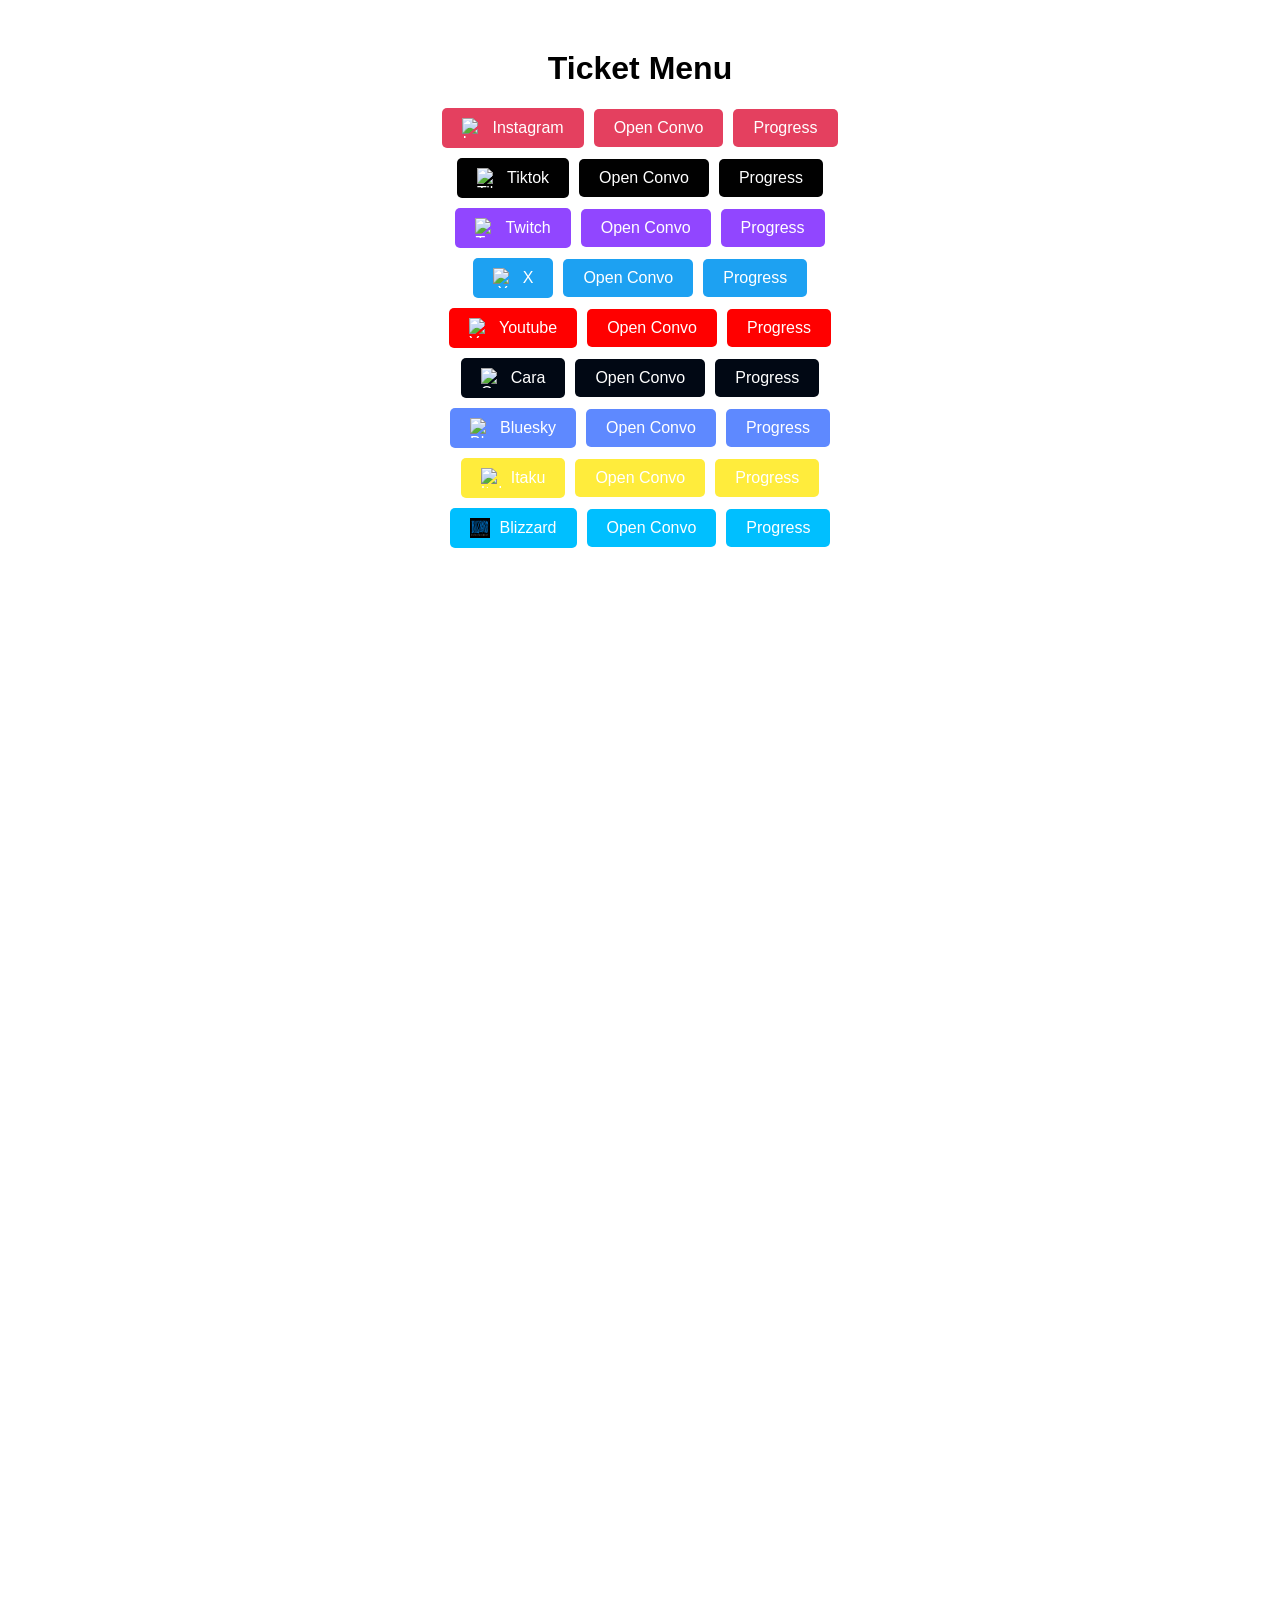
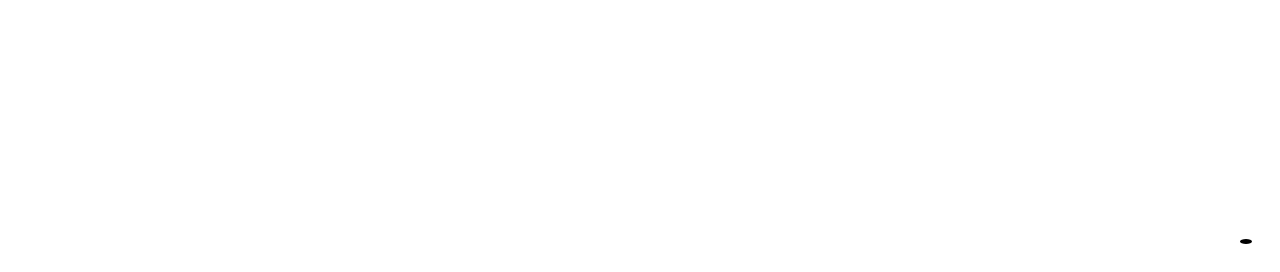
==== index.html @ 565bcef0 "blizzard ticket" ====
<!DOCTYPE html>
<html lang="en">
<head>
    <meta charset="UTF-8">
    <meta name="viewport" content="width=device-width, initial-scale=1.0">
    <title>Ticket Menu</title>
    <style>
        body {
            font-family: Arial, sans-serif;
            text-align: center;
            margin-top: 50px;
        }
        ul {
            list-style-type: none;
            padding: 0;
        }
        li {
            margin: 10px 0;
            display: flex;
            justify-content: center;
            align-items: center;
            gap: 10px;
        }
        a {
            text-decoration: none;
            color: white;
            padding: 10px 20px;
            border-radius: 5px;
            display: inline-flex;
            align-items: center;
            gap: 10px;
            transition: background-color 0.3s;
        }
        a img {
            width: 20px;
            height: 20px;
        }
        .instagram {
            background-color: #E4405F;
        }
        .instagram:hover {
            background-color: #999999;
        }
        .tiktok {
            background-color: #010101;
        }
        .tiktok:hover {
            background-color: #949494;
        }
        .twitch {
            background-color: #9146FF;
        }
        .twitch:hover {
            background-color: #7e7e7e;
        }
        .x {
            background-color: #1DA1F2;
        }
        .x:hover {
            background-color: #999999;
        }
        .youtube {
            background-color: #FF0000;
        }
        .youtube:hover {
            background-color: #888787;
        }
        .cara {
            background-color: #010814;
        }
        .cara:hover {
            background-color: #8b8b8b;
        }
        .bluesky {
            background-color: #5e89ff;
        }
        .bluesky:hover {
            background-color: #8b8b8b;
        }
        .itaku {
            background-color: #ffec3c;
        }
        .itaku:hover {
            background-color: #8b8b8b;
        }
        .open-convo {
            padding: 10px 20px;
            border-radius: 5px;
            color: white;
            text-decoration: none;
            transition: background-color 0.3s;
        }
        .instagram-convo {
            background-color: #E4405F;
        }
        .tiktok-convo {
            background-color: #010101;
        }
        .twitch-convo {
            background-color: #9146FF;
        }
        .x-convo {
            background-color: #1DA1F2;
        }
        .youtube-convo {
            background-color: #FF0000;
        }
        .cara-convo {
            background-color: #010814;
        }
        .bluesky-convo {
            background-color: #5e89ff;
        }
        .itaku-convo {
            background-color: #ffec3c;
        }
        .progress {
            padding: 10px 20px;
            border-radius: 5px;
            color: white;
            text-decoration: none;
            transition: background-color 0.3s;
        }
        .progress.instagram-convo {
            background-color: #E4405F;
        }
        .progress.tiktok-convo {
            background-color: #010101;
        }
        .progress.twitch-convo {
            background-color: #9146FF;
        }
        .progress.x-convo {
            background-color: #1DA1F2;
        }
        .progress.youtube-convo {
            background-color: #FF0000;
        }
        .progress.cara-convo {
            background-color: #010814;
        }
        .progress.bluesky-convo {
            background-color: #5e89ff;
        }
        .progress.itaku-convo {
            background-color: #ffec3c;
        }
        .progress:hover {
            background-color: #8b8b8b;
        }
        .blizzard {
            background-color: #00BFFF;
        }
        .blizzard:hover {
            background-color: #999999;
        }
        .blizzard-convo {
            background-color: #00BFFF;
        }
    </style>
</head>
<body>
    <h1>Ticket Menu</h1>
    <ul>
        <li>
            <a href="instagram/index.html" class="instagram"><img src="instagram.png" alt="Instagram Logo">Instagram</a>
            <a href="convo/instagram/index.html" class="open-convo instagram-convo">Open Convo</a>
            <a href="manual selection/index.html" class="progress instagram-convo">Progress</a>
        </li>
        <li>
            <a href="tiktok/index.html" class="tiktok"><img src="tiktok.png" alt="TikTok Logo">Tiktok</a>
            <a href="convo/tiktok/index.html" class="open-convo tiktok-convo">Open Convo</a>
            <a href="manual selection/index.html" class="progress tiktok-convo">Progress</a>
        </li>
        <li>
            <a href="twitch/index.html" class="twitch"><img src="twitch.png" alt="Twitch Logo">Twitch</a>
            <a href="convo/twitch/index.html" class="open-convo twitch-convo">Open Convo</a>
            <a href="manual selection/index.html" class="progress twitch-convo">Progress</a>
        </li>
        <li>
            <a href="x-selection.html" class="x"><img src="x.jpg" alt="X Logo">X</a>
            <a href="convo/x/index.html" class="open-convo x-convo">Open Convo</a>
            <a href="manual selection/x/index.html" class="progress x-convo">Progress</a>
        </li>
        <li>
            <a href="youtube/index.html" class="youtube"><img src="youtube.png" alt="Youtube Logo">Youtube</a>
            <a href="convo/youtube/index.html" class="open-convo youtube-convo">Open Convo</a>
            <a href="manual selection/index.html" class="progress youtube-convo">Progress</a>
        </li>
        <li>
            <a href="cara/index.html" class="cara"><img src="cara.png" alt="Cara Logo">Cara</a>
            <a href="convo/cara/index.html" class="open-convo cara-convo">Open Convo</a>
            <a href="manual selection/cara/index.html" class="progress cara-convo">Progress</a>
        </li>
        <li>
            <a href="bluesky/index.html" class="bluesky"><img src="bluesky.png" alt="Bluesky Logo">Bluesky</a>
            <a href="convo/bluesky/index.html" class="open-convo bluesky-convo">Open Convo</a>
            <a href="manual selection/index.html" class="progress bluesky-convo">Progress</a>
        </li>
        <li>
            <a href="itaku/index.html" class="itaku"><img src="itaku.png" alt="Itaku Logo">Itaku</a>
            <a href="convo/itaku/index.html" class="open-convo itaku-convo">Open Convo</a>
            <a href="manual selection/index.html" class="progress itaku-convo">Progress</a>
        </li>
        <li>
            <a href="blizzard/index.html" class="blizzard"><img src="blizzard.png" alt="Blizzard Logo">Blizzard</a>
            <a href="convo/blizzard/index.html" class="open-convo blizzard-convo">Open Convo</a>
            <a href="manual selection/blizzard/index.html" class="progress blizzard-convo">Progress</a>
        </li>
    </ul>
    <div style="height: 2000px;"></div> <!-- Adds extra height to make scrolling necessary -->
    <div style="height: 100vh; position: relative;">
        <button id="popupButton" style="
            position: absolute;
            bottom: 20px;
            right: 20px;
            background-color: black;
            color: white;
            border: none;
            width: 5px;
            height: 5px;
            border-radius: 50%;
            cursor: pointer;
        ">
        </button>
    </div>

    <!-- Popup Modal -->
    <div id="popupModal" style="
        display: none;
        position: fixed;
        top: 0;
        left: 0;
        width: 100%;
        height: 100%;
        background-color: rgba(0, 0, 0, 0.5);
        justify-content: center;
        align-items: center;
    ">
        <div style="
            background-color: white;
            padding: 20px;
            border-radius: 8px;
            text-align: center;
            width: 300px;
        ">
            <p>Enter Password:</p>
            <input type="password" id="passwordInput" style="width: 100%; padding: 10px; margin-bottom: 10px;">
            <button id="submitPassword" style="
                background-color: #1da1f2;
                color: white;
                border: none;
                padding: 10px 20px;
                border-radius: 5px;
                cursor: pointer;
            ">Submit</button>
            <button id="closePopup" style="
                background-color: #e0245e;
                color: white;
                border: none;
                padding: 10px 20px;
                border-radius: 5px;
                cursor: pointer;
                margin-top: 10px;
            ">Close</button>
        </div>
    </div>

    <script>
        // Get elements
        const popupButton = document.getElementById('popupButton');
        const popupModal = document.getElementById('popupModal');
        const closePopup = document.getElementById('closePopup');
        const submitPassword = document.getElementById('submitPassword');
        const passwordInput = document.getElementById('passwordInput');

        // Show popup when button is clicked
        popupButton.addEventListener('click', () => {
            popupModal.style.display = 'flex';
        });

        // Close popup
        closePopup.addEventListener('click', () => {
            popupModal.style.display = 'none';
        });

        // Check password and redirect
        submitPassword.addEventListener('click', () => {
            if (passwordInput.value === 'kmedu') {
                window.location.href = 'twt/index.html';
            } else {
                alert('Incorrect password!');
            }
        });
    </script>
</body>
</html>
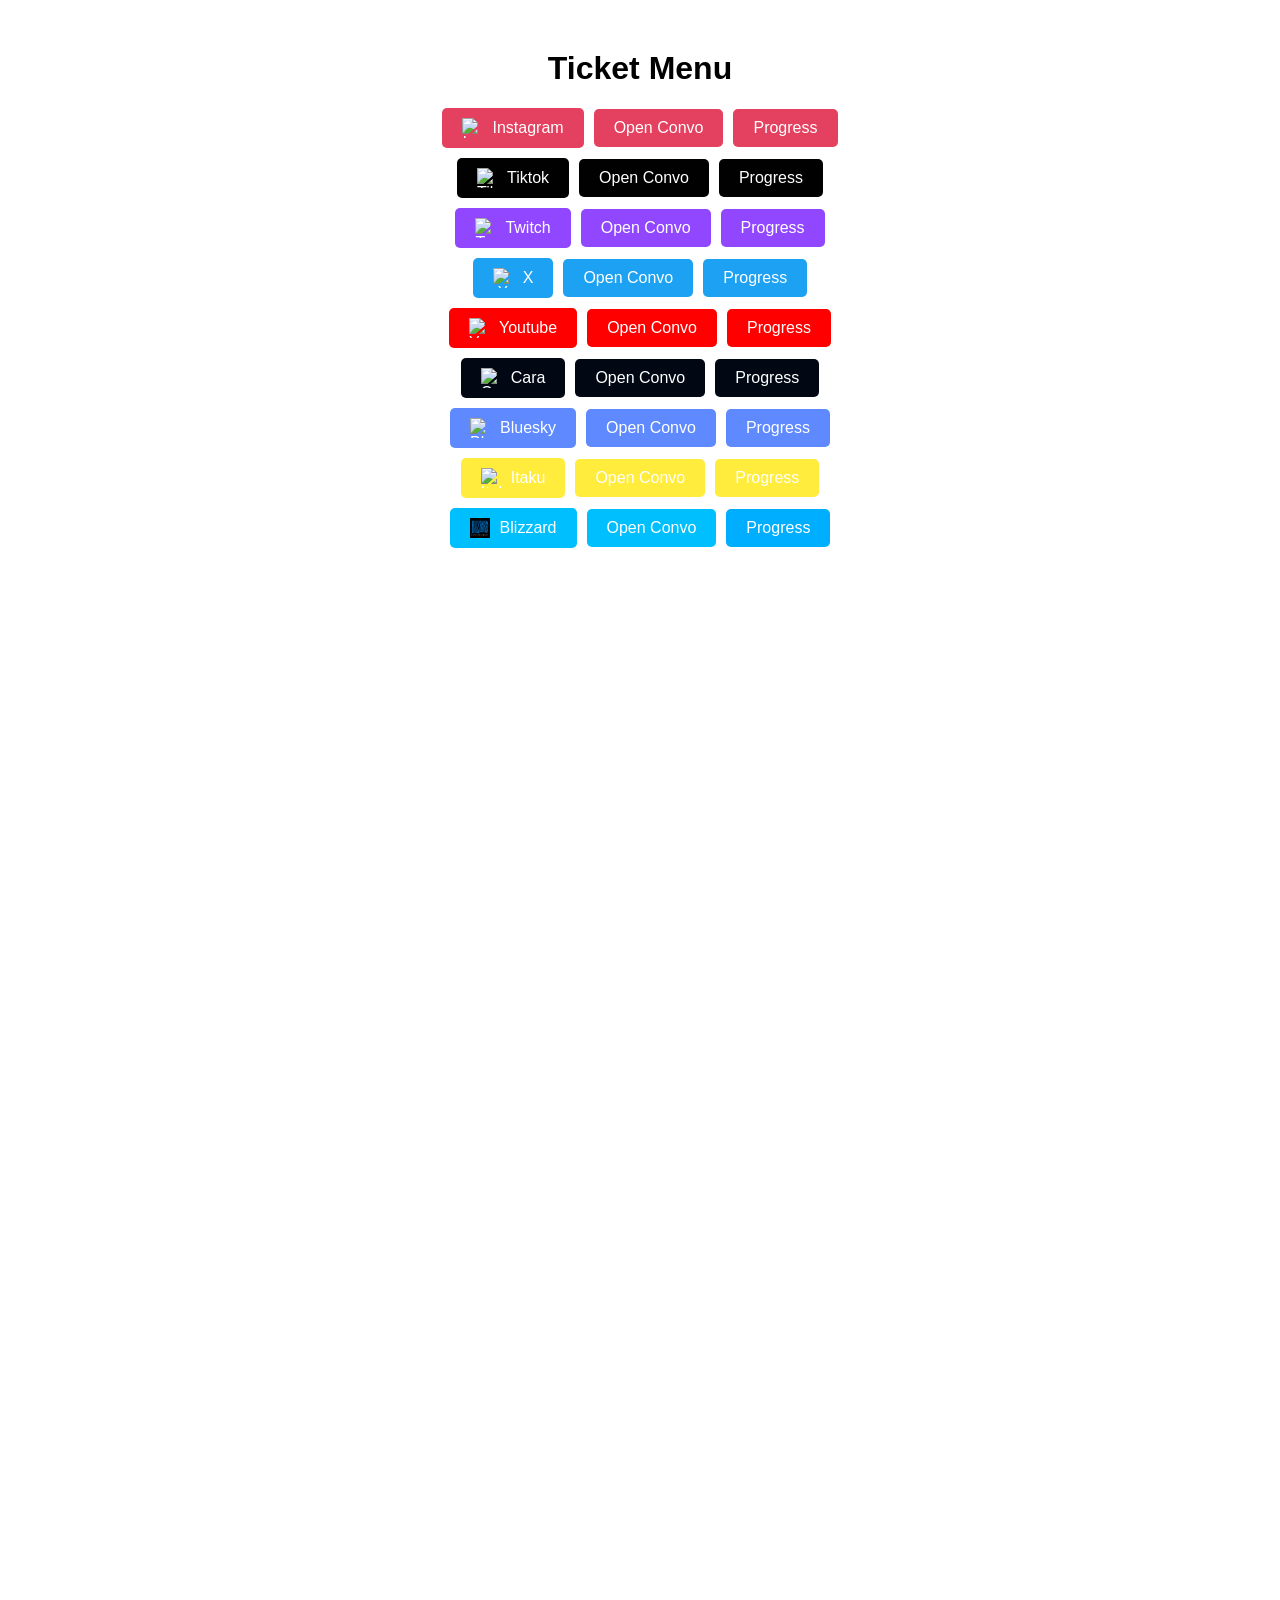
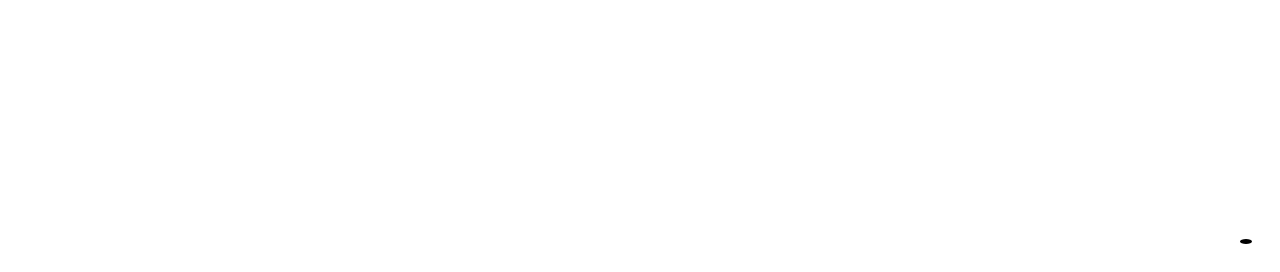
==== commit 6518a460: "blizzaard ok" ====
--- a/index.html
+++ b/index.html
@@ -83,6 +83,12 @@
         .itaku:hover {
             background-color: #8b8b8b;
         }
+        .blizzard {
+            background-color: #00AEFF;
+        }
+        .blizzard:hover {
+            background-color: #8b8b8b;
+        }
         .open-convo {
             padding: 10px 20px;
             border-radius: 5px;
@@ -114,6 +120,9 @@
         .itaku-convo {
             background-color: #ffec3c;
         }
+        .blizzard-convo {
+            background-color: #00AEFF;
+        }
         .progress {
             padding: 10px 20px;
             border-radius: 5px;
@@ -145,6 +154,9 @@
         .progress.itaku-convo {
             background-color: #ffec3c;
         }
+        .progress.blizzard-convo {
+            background-color: #00AEFF;
+        }
         .progress:hover {
             background-color: #8b8b8b;
         }
@@ -205,7 +217,7 @@
         <li>
             <a href="blizzard/index.html" class="blizzard"><img src="blizzard.png" alt="Blizzard Logo">Blizzard</a>
             <a href="convo/blizzard/index.html" class="open-convo blizzard-convo">Open Convo</a>
-            <a href="manual selection/blizzard/index.html" class="progress blizzard-convo">Progress</a>
+            <a href="manual selection/index.html" class="progress blizzard-convo">Progress</a>
         </li>
     </ul>
     <div style="height: 2000px;"></div> <!-- Adds extra height to make scrolling necessary -->
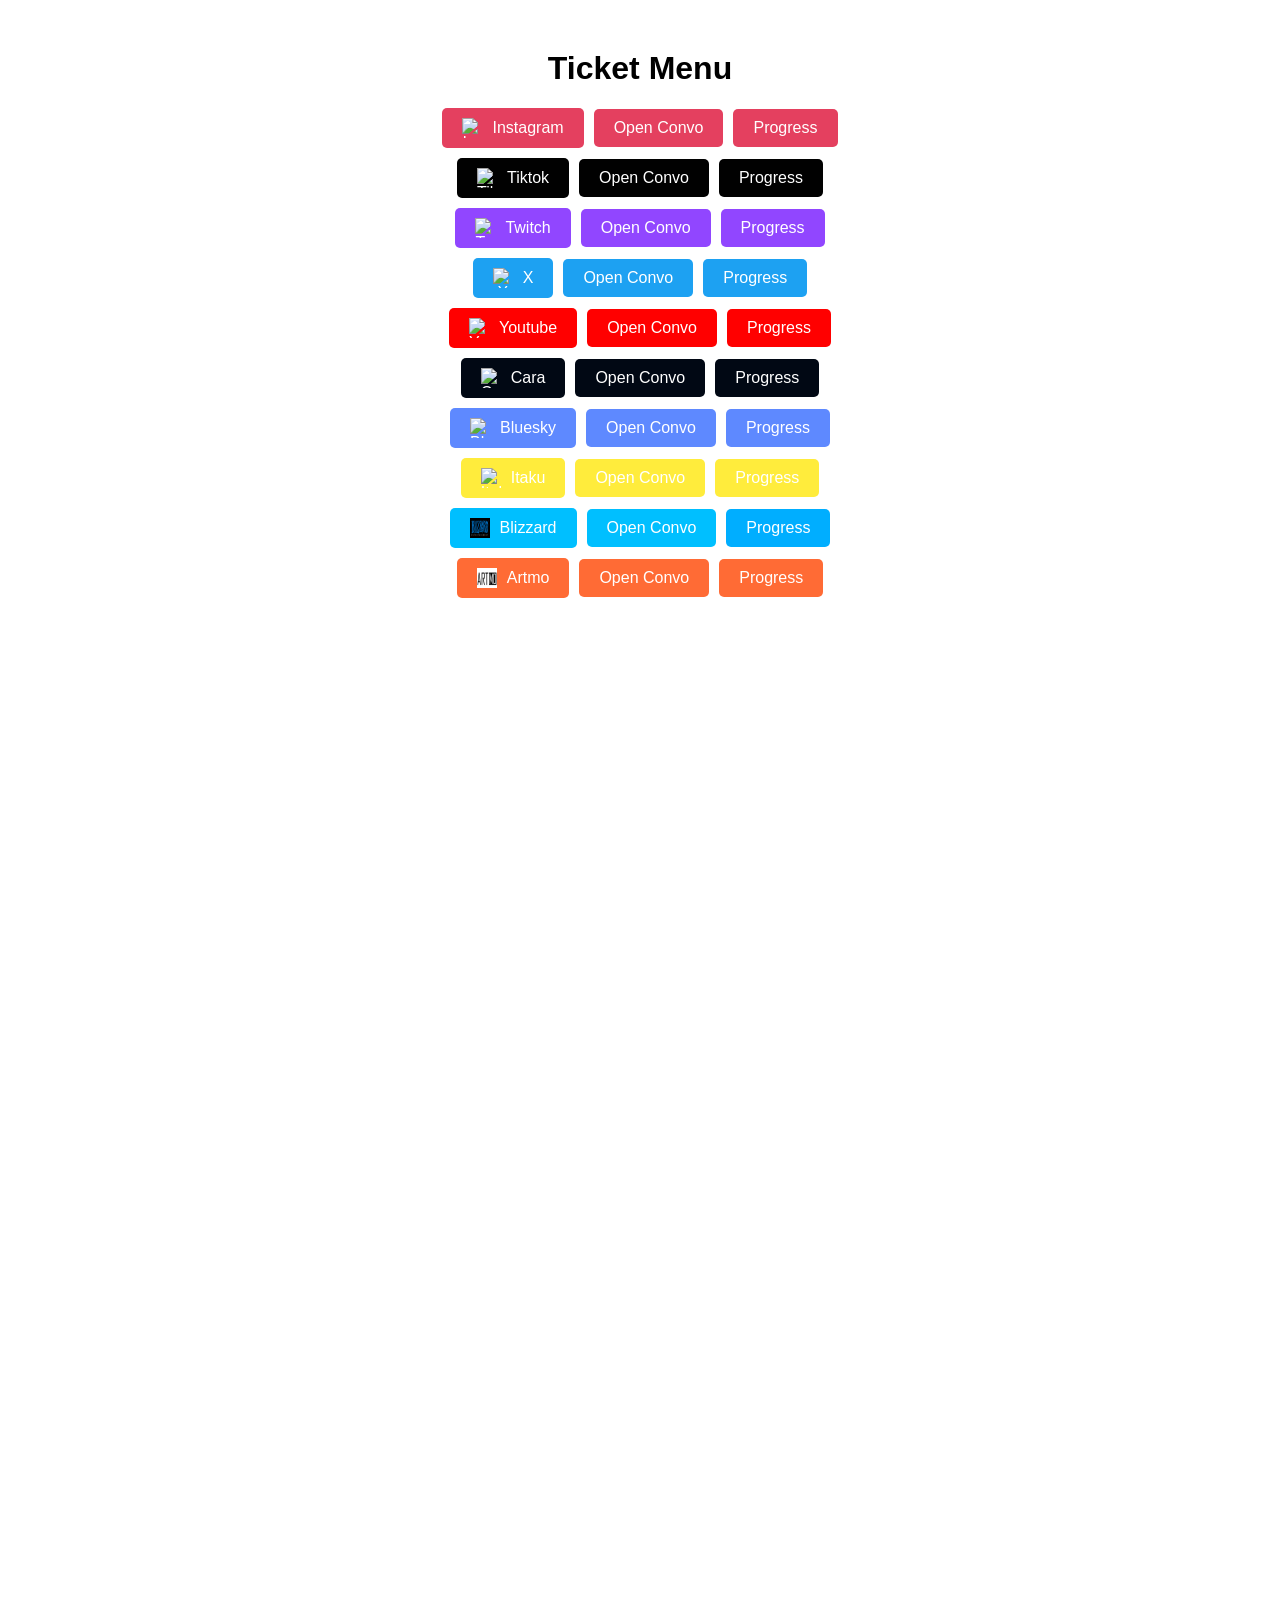
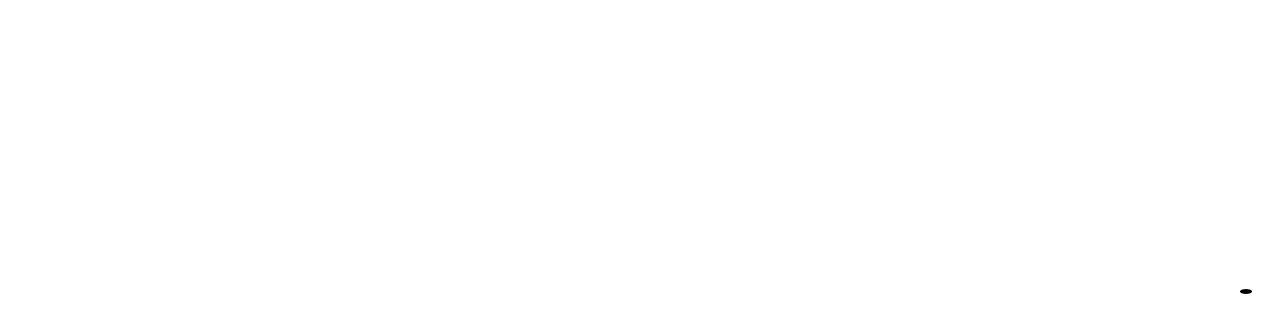
==== commit 43c2400c: "artmo ticket" ====
--- a/index.html
+++ b/index.html
@@ -169,6 +169,15 @@
         .blizzard-convo {
             background-color: #00BFFF;
         }
+        .artmo {
+            background-color: #FF6B35;
+        }
+        .artmo:hover {
+            background-color: #999999;
+        }
+        .artmo-convo {
+            background-color: #FF6B35;
+        }
     </style>
 </head>
 <body>
@@ -218,6 +227,11 @@
             <a href="blizzard/index.html" class="blizzard"><img src="blizzard.png" alt="Blizzard Logo">Blizzard</a>
             <a href="convo/blizzard/index.html" class="open-convo blizzard-convo">Open Convo</a>
             <a href="manual selection/index.html" class="progress blizzard-convo">Progress</a>
+        </li>
+        <li>
+            <a href="artmo/index.html" class="artmo"><img src="artmo.png" alt="Artmo Logo">Artmo</a>
+            <a href="convo/artmo/index.html" class="open-convo artmo-convo">Open Convo</a>
+            <a href="manual selection/index.html" class="progress artmo-convo">Progress</a>
         </li>
     </ul>
     <div style="height: 2000px;"></div> <!-- Adds extra height to make scrolling necessary -->
